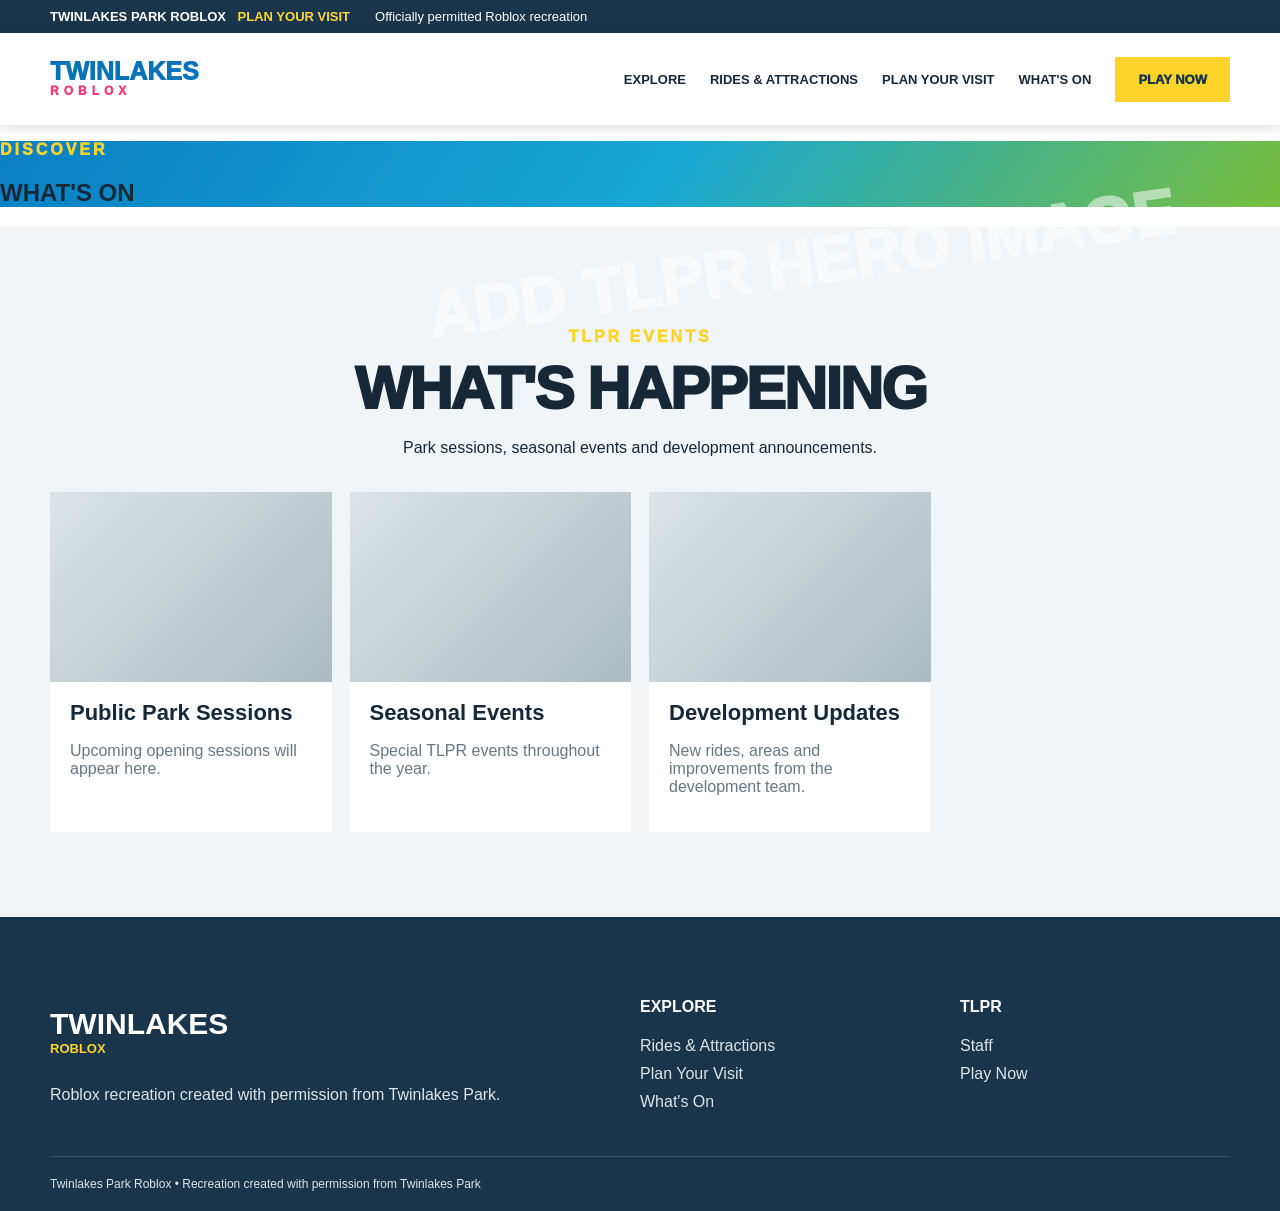
==== events.html @ 4753063f "Add events.html to full TLPR site" ====
<!doctype html><html lang="en"><head><meta charset="utf-8"><meta name="viewport" content="width=device-width,initial-scale=1"><title>What's On | Twinlakes Park Roblox</title><link rel="stylesheet" href="styles.css"></head><body><div class="status">TWINLAKES PARK ROBLOX <a href="plan.html">PLAN YOUR VISIT</a><span>Officially permitted Roblox recreation</span></div><header><a class="logo" href="index.html">TWINLAKES <small>ROBLOX</small></a><button class="hamb">☰</button><nav><a href="explore.html">EXPLORE</a><a href="rides.html">RIDES & ATTRACTIONS</a><a href="plan.html">PLAN YOUR VISIT</a><a href="events.html">WHAT'S ON</a><a class="buy" href="index.html#play">PLAY NOW</a></nav></header><main><section class="pagehero placeholder"><div><p class="kicker">DISCOVER</p><h1>WHAT'S ON</h1></div></section><section class="events"><p class="kicker">TLPR EVENTS</p><h2>WHAT'S HAPPENING</h2><p>Park sessions, seasonal events and development announcements.</p><div class="three"><article><div class="ph"></div><h3>Public Park Sessions</h3><p>Upcoming opening sessions will appear here.</p></article><article><div class="ph"></div><h3>Seasonal Events</h3><p>Special TLPR events throughout the year.</p></article><article><div class="ph"></div><h3>Development Updates</h3><p>New rides, areas and improvements from the development team.</p></article></div></section></main><footer><div class="foot"><div><h3>TWINLAKES <small>ROBLOX</small></h3><p>Roblox recreation created with permission from Twinlakes Park.</p></div><div><h4>EXPLORE</h4><a href="rides.html">Rides & Attractions</a><a href="plan.html">Plan Your Visit</a><a href="events.html">What's On</a></div><div><h4>TLPR</h4><a href="index.html#staff">Staff</a><a href="index.html#play">Play Now</a></div></div><div class="legal">Twinlakes Park Roblox • Recreation created with permission from Twinlakes Park</div></footer><script src="script.js"></script></body></html>
---- styles.css ----
*{box-sizing:border-box}html{scroll-behavior:smooth}body{margin:0;font-family:Arial,Helvetica,sans-serif;color:#162838}a{text-decoration:none;color:inherit;cursor:pointer}.status{background:#18354b;color:#fff;padding:9px max(20px,calc((100% - 1180px)/2));font-weight:800;font-size:13px}.status a{color:#ffd735;margin:0 25px 0 8px}.status span{font-weight:500}header{height:92px;display:flex;align-items:center;padding:0 max(20px,calc((100% - 1180px)/2));background:#fff;position:sticky;top:0;z-index:10;box-shadow:0 2px 12px #0002}.logo{font-size:25px;font-weight:1000;color:#0873b9;line-height:.75}.logo small{display:block;color:#ef3c7d;font-size:12px;letter-spacing:5px;margin-top:7px}nav{margin-left:auto;display:flex;align-items:center;gap:24px;font-size:13px;font-weight:900}nav a:hover{color:#0781c8}.buy,.yellow{background:#ffd42a;color:#18354b;padding:15px 23px;font-weight:1000;border:0;display:inline-block}.hamb{display:none;margin-left:auto;background:none;border:0;font-size:26px}.hero{height:610px;display:flex;align-items:center;padding:0 max(20px,calc((100% - 1180px)/2));position:relative}.placeholder{background:linear-gradient(125deg,#0a7fc3,#18a7d4 52%,#77be3d)}.placeholder:after{content:"ADD TLPR HERO IMAGE";position:absolute;right:8%;color:#fff8;font-size:clamp(28px,5vw,70px);font-weight:1000;transform:rotate(-8deg)}.hero-copy{position:relative;z-index:1;color:#fff;text-shadow:0 3px 12px #0003}.hero-copy p{font-weight:900;letter-spacing:4px}.hero h1{font-size:clamp(55px,8vw,100px);line-height:.78;margin:10px 0 25px;letter-spacing:-5px}.hero h2{font-size:22px;margin-bottom:30px}.white,.events{max-width:1180px;margin:auto;padding:85px 20px;text-align:center}.white>h2,.events>h2,.blue h2,.tickets h2{font-size:clamp(36px,5vw,60px);margin:0 0 14px;font-weight:1000;letter-spacing:-2px}.intro>p,.white>p{max-width:720px;margin:0 auto 40px;color:#65727b}.four,.visitgrid,.three{display:grid;grid-template-columns:repeat(4,1fr);gap:18px}.four a{background:#0878ba;color:#fff;font-size:18px}.four b{display:block;padding:22px}.ph,.rideph{height:190px;background:linear-gradient(135deg,#dce4e8,#aebbc2);display:grid;place-items:center;color:#65727b;font-weight:900}.blue{background:#0878ba;color:#fff;padding:85px 0;text-align:center}.inner{max-width:1180px;margin:auto;padding:0 20px}.kicker{color:#ffd42a;font-weight:1000;letter-spacing:3px;margin-bottom:8px}.filters{display:grid;grid-template-columns:repeat(3,1fr);gap:12px;margin:35px 0}.filters select{padding:16px;border:0;font-weight:800;color:#314552}.rides{display:grid;grid-template-columns:repeat(4,1fr);gap:18px;text-align:left}.rides article{background:#fff;color:#172d3e;padding-bottom:20px}.rides article:nth-child(n+9){display:none}.rides article.show{display:block}.rideph{height:175px}.rides h3{padding:0 18px;margin:18px 0 8px;font-size:19px}.rides a{padding:0 18px;color:#0878ba;font-size:12px;font-weight:1000}.blue .yellow{margin-top:32px}.visitgrid article{text-align:left;border:1px solid #dbe3e8}.visitgrid h3,.visitgrid p{padding:0 18px}.visitgrid h3{margin-top:18px}.visitgrid p{color:#667782}.events{max-width:none;background:#f1f5f7}.events .three{max-width:1180px;margin:35px auto 0}.three article{background:#fff;text-align:left;padding-bottom:20px}.three h3,.three p{padding:0 20px}.three h3{font-size:22px;margin:18px 0 7px}.three p{color:#667782}.tickets{background:#78bd3f;color:#fff;padding:65px max(20px,calc((100% - 1180px)/2));display:flex;align-items:center;justify-content:space-between;gap:30px}.tickets h2{max-width:760px}.tickets .kicker{color:#17374b}footer{background:#18354b;color:#dbe5eb;padding:60px max(20px,calc((100% - 1180px)/2)) 20px}.foot{display:grid;grid-template-columns:2fr 1fr 1fr;gap:50px}.foot h3{font-size:30px;color:#fff}.foot small{display:block;font-size:13px;color:#ffd42a}.foot h4{color:#fff}.foot a{display:block;margin:10px 0}.legal{border-top:1px solid #ffffff24;margin-top:35px;padding-top:20px;font-size:12px}.blue .rideph:after{content:"IMAGE";}.rides.filtered article{display:none}.rides.filtered article.match{display:block}@media(max-width:900px){nav{display:none;position:absolute;top:92px;left:0;right:0;background:#fff;padding:25px;flex-direction:column;align-items:flex-start}.open{display:flex}.hamb{display:block}.rides,.four,.visitgrid{grid-template-columns:repeat(2,1fr)}.three{grid-template-columns:1fr}.placeholder:after{display:none}}@media(max-width:600px){.status span{display:none}.hero{height:520px}.hero h1{font-size:55px}.rides,.four,.visitgrid,.foot{grid-template-columns:1fr}.filters{grid-template-columns:1fr}.tickets{display:block}.tickets .yellow{margin-top:15px}}
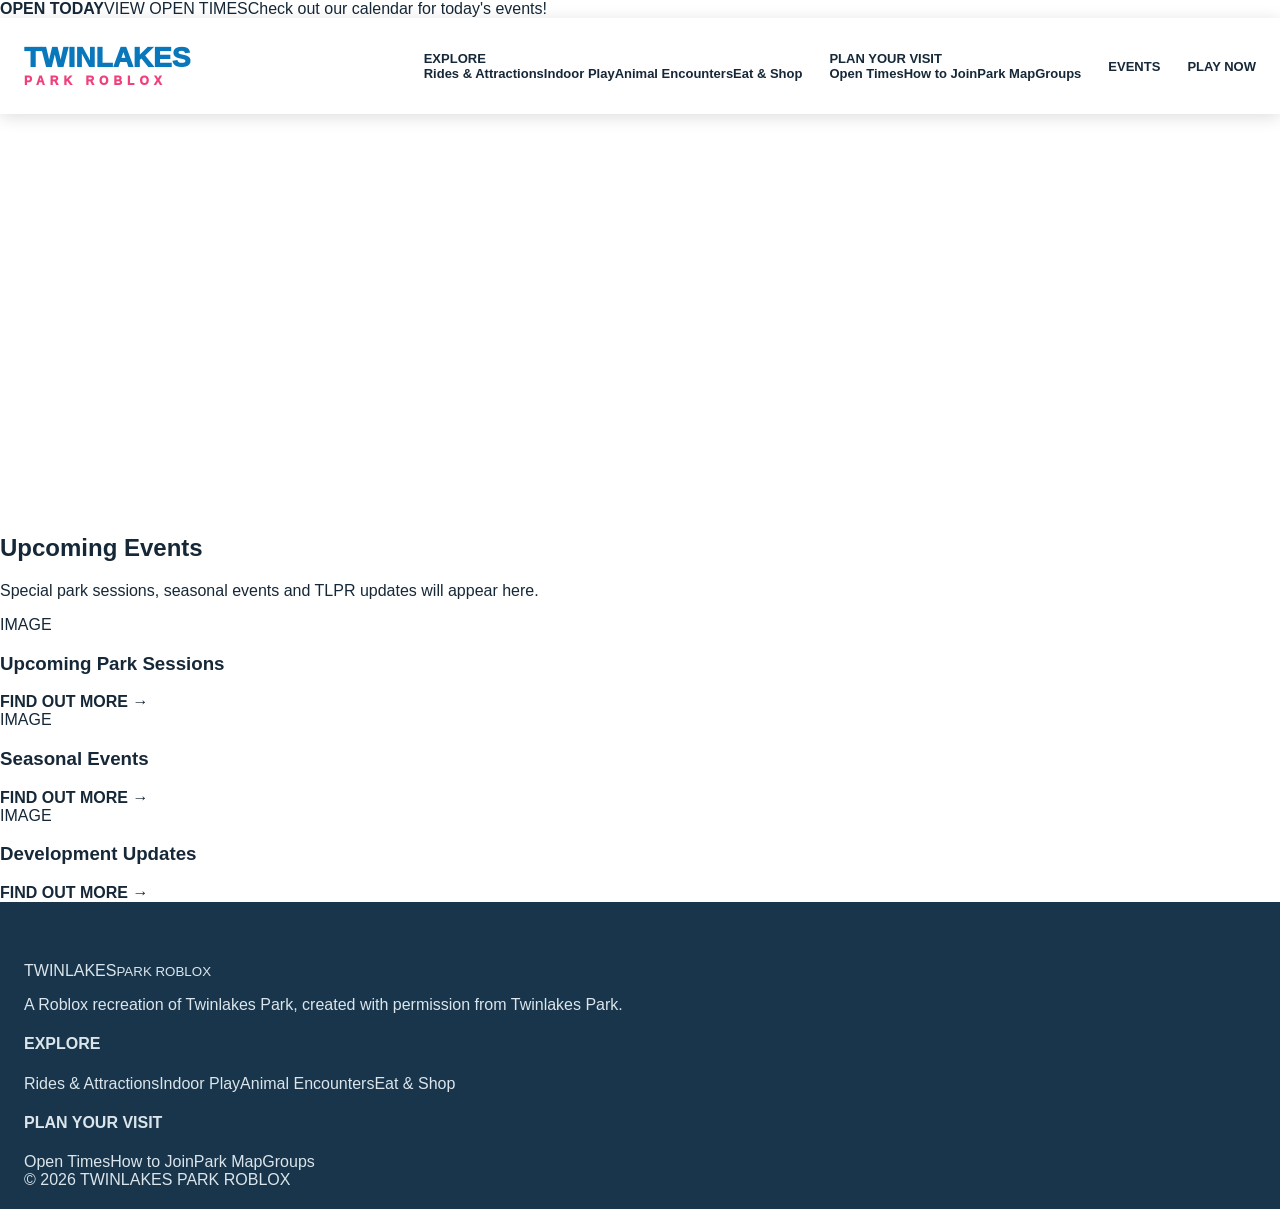
==== commit eeb15af7: "Mirror Twinlakes page structure and fix site design" ====
--- a/events.html
+++ b/events.html
@@ -1 +1 @@
-<!doctype html><html lang="en"><head><meta charset="utf-8"><meta name="viewport" content="width=device-width,initial-scale=1"><title>What's On | Twinlakes Park Roblox</title><link rel="stylesheet" href="styles.css"></head><body><div class="status">TWINLAKES PARK ROBLOX <a href="plan.html">PLAN YOUR VISIT</a><span>Officially permitted Roblox recreation</span></div><header><a class="logo" href="index.html">TWINLAKES <small>ROBLOX</small></a><button class="hamb">☰</button><nav><a href="explore.html">EXPLORE</a><a href="rides.html">RIDES & ATTRACTIONS</a><a href="plan.html">PLAN YOUR VISIT</a><a href="events.html">WHAT'S ON</a><a class="buy" href="index.html#play">PLAY NOW</a></nav></header><main><section class="pagehero placeholder"><div><p class="kicker">DISCOVER</p><h1>WHAT'S ON</h1></div></section><section class="events"><p class="kicker">TLPR EVENTS</p><h2>WHAT'S HAPPENING</h2><p>Park sessions, seasonal events and development announcements.</p><div class="three"><article><div class="ph"></div><h3>Public Park Sessions</h3><p>Upcoming opening sessions will appear here.</p></article><article><div class="ph"></div><h3>Seasonal Events</h3><p>Special TLPR events throughout the year.</p></article><article><div class="ph"></div><h3>Development Updates</h3><p>New rides, areas and improvements from the development team.</p></article></div></section></main><footer><div class="foot"><div><h3>TWINLAKES <small>ROBLOX</small></h3><p>Roblox recreation created with permission from Twinlakes Park.</p></div><div><h4>EXPLORE</h4><a href="rides.html">Rides & Attractions</a><a href="plan.html">Plan Your Visit</a><a href="events.html">What's On</a></div><div><h4>TLPR</h4><a href="index.html#staff">Staff</a><a href="index.html#play">Play Now</a></div></div><div class="legal">Twinlakes Park Roblox • Recreation created with permission from Twinlakes Park</div></footer><script src="script.js"></script></body></html>+<!doctype html><html lang="en"><head><meta charset="utf-8"><meta name="viewport" content="width=device-width,initial-scale=1"><title>Events | Twinlakes Park Roblox</title><link rel="stylesheet" href="styles.css"></head><body><div class="topbar"><div><b>OPEN TODAY</b><a href="opening-times.html">VIEW OPEN TIMES</a><span>Check out our calendar for today's events!</span></div></div><header><a class="logo" href="index.html">TWINLAKES<small>PARK ROBLOX</small></a><button class="hamb" aria-label="Menu">☰</button><nav><div class="drop"><a href="explore.html">EXPLORE</a><div class="menu"><a href="rides.html">Rides & Attractions</a><a href="indoor-play.html">Indoor Play</a><a href="animal-encounters.html">Animal Encounters</a><a href="eat-shop.html">Eat & Shop</a></div></div><div class="drop"><a href="plan.html">PLAN YOUR VISIT</a><div class="menu"><a href="opening-times.html">Open Times</a><a href="how-to-join.html">How to Join</a><a href="park-map.html">Park Map</a><a href="groups.html">Groups</a></div></div><a href="events.html">EVENTS</a><a class="play" href="#play">PLAY NOW</a></nav></header><main><section class="pagehero image-slot"><div><span>WHAT'S ON</span><h1>Events</h1></div></section><section class="content"><div class="sectionhead"><h2>Upcoming Events</h2><p>Special park sessions, seasonal events and TLPR updates will appear here.</p></div><div class="cardgrid"><a class="card" href="#"><div class="image-slot cardimg"><span>IMAGE</span></div><div class="cardbody"><h3>Upcoming Park Sessions</h3><b>FIND OUT MORE →</b></div></a><a class="card" href="#"><div class="image-slot cardimg"><span>IMAGE</span></div><div class="cardbody"><h3>Seasonal Events</h3><b>FIND OUT MORE →</b></div></a><a class="card" href="#"><div class="image-slot cardimg"><span>IMAGE</span></div><div class="cardbody"><h3>Development Updates</h3><b>FIND OUT MORE →</b></div></a></div></section></main><footer><div class="footergrid"><div><div class="flogo">TWINLAKES<small>PARK ROBLOX</small></div><p>A Roblox recreation of Twinlakes Park, created with permission from Twinlakes Park.</p></div><div><h4>EXPLORE</h4><a href="rides.html">Rides & Attractions</a><a href="indoor-play.html">Indoor Play</a><a href="animal-encounters.html">Animal Encounters</a><a href="eat-shop.html">Eat & Shop</a></div><div><h4>PLAN YOUR VISIT</h4><a href="opening-times.html">Open Times</a><a href="how-to-join.html">How to Join</a><a href="park-map.html">Park Map</a><a href="groups.html">Groups</a></div></div><div class="copyright">© 2026 TWINLAKES PARK ROBLOX</div></footer><script src="script.js"></script></body></html>
--- a/styles.css
+++ b/styles.css
@@ -1 +1,11 @@
-*{box-sizing:border-box}html{scroll-behavior:smooth}body{margin:0;font-family:Arial,Helvetica,sans-serif;color:#162838}a{text-decoration:none;color:inherit;cursor:pointer}.status{background:#18354b;color:#fff;padding:9px max(20px,calc((100% - 1180px)/2));font-weight:800;font-size:13px}.status a{color:#ffd735;margin:0 25px 0 8px}.status span{font-weight:500}header{height:92px;display:flex;align-items:center;padding:0 max(20px,calc((100% - 1180px)/2));background:#fff;position:sticky;top:0;z-index:10;box-shadow:0 2px 12px #0002}.logo{font-size:25px;font-weight:1000;color:#0873b9;line-height:.75}.logo small{display:block;color:#ef3c7d;font-size:12px;letter-spacing:5px;margin-top:7px}nav{margin-left:auto;display:flex;align-items:center;gap:24px;font-size:13px;font-weight:900}nav a:hover{color:#0781c8}.buy,.yellow{background:#ffd42a;color:#18354b;padding:15px 23px;font-weight:1000;border:0;display:inline-block}.hamb{display:none;margin-left:auto;background:none;border:0;font-size:26px}.hero{height:610px;display:flex;align-items:center;padding:0 max(20px,calc((100% - 1180px)/2));position:relative}.placeholder{background:linear-gradient(125deg,#0a7fc3,#18a7d4 52%,#77be3d)}.placeholder:after{content:"ADD TLPR HERO IMAGE";position:absolute;right:8%;color:#fff8;font-size:clamp(28px,5vw,70px);font-weight:1000;transform:rotate(-8deg)}.hero-copy{position:relative;z-index:1;color:#fff;text-shadow:0 3px 12px #0003}.hero-copy p{font-weight:900;letter-spacing:4px}.hero h1{font-size:clamp(55px,8vw,100px);line-height:.78;margin:10px 0 25px;letter-spacing:-5px}.hero h2{font-size:22px;margin-bottom:30px}.white,.events{max-width:1180px;margin:auto;padding:85px 20px;text-align:center}.white>h2,.events>h2,.blue h2,.tickets h2{font-size:clamp(36px,5vw,60px);margin:0 0 14px;font-weight:1000;letter-spacing:-2px}.intro>p,.white>p{max-width:720px;margin:0 auto 40px;color:#65727b}.four,.visitgrid,.three{display:grid;grid-template-columns:repeat(4,1fr);gap:18px}.four a{background:#0878ba;color:#fff;font-size:18px}.four b{display:block;padding:22px}.ph,.rideph{height:190px;background:linear-gradient(135deg,#dce4e8,#aebbc2);display:grid;place-items:center;color:#65727b;font-weight:900}.blue{background:#0878ba;color:#fff;padding:85px 0;text-align:center}.inner{max-width:1180px;margin:auto;padding:0 20px}.kicker{color:#ffd42a;font-weight:1000;letter-spacing:3px;margin-bottom:8px}.filters{display:grid;grid-template-columns:repeat(3,1fr);gap:12px;margin:35px 0}.filters select{padding:16px;border:0;font-weight:800;color:#314552}.rides{display:grid;grid-template-columns:repeat(4,1fr);gap:18px;text-align:left}.rides article{background:#fff;color:#172d3e;padding-bottom:20px}.rides article:nth-child(n+9){display:none}.rides article.show{display:block}.rideph{height:175px}.rides h3{padding:0 18px;margin:18px 0 8px;font-size:19px}.rides a{padding:0 18px;color:#0878ba;font-size:12px;font-weight:1000}.blue .yellow{margin-top:32px}.visitgrid article{text-align:left;border:1px solid #dbe3e8}.visitgrid h3,.visitgrid p{padding:0 18px}.visitgrid h3{margin-top:18px}.visitgrid p{color:#667782}.events{max-width:none;background:#f1f5f7}.events .three{max-width:1180px;margin:35px auto 0}.three article{background:#fff;text-align:left;padding-bottom:20px}.three h3,.three p{padding:0 20px}.three h3{font-size:22px;margin:18px 0 7px}.three p{color:#667782}.tickets{background:#78bd3f;color:#fff;padding:65px max(20px,calc((100% - 1180px)/2));display:flex;align-items:center;justify-content:space-between;gap:30px}.tickets h2{max-width:760px}.tickets .kicker{color:#17374b}footer{background:#18354b;color:#dbe5eb;padding:60px max(20px,calc((100% - 1180px)/2)) 20px}.foot{display:grid;grid-template-columns:2fr 1fr 1fr;gap:50px}.foot h3{font-size:30px;color:#fff}.foot small{display:block;font-size:13px;color:#ffd42a}.foot h4{color:#fff}.foot a{display:block;margin:10px 0}.legal{border-top:1px solid #ffffff24;margin-top:35px;padding-top:20px;font-size:12px}.blue .rideph:after{content:"IMAGE";}.rides.filtered article{display:none}.rides.filtered article.match{display:block}@media(max-width:900px){nav{display:none;position:absolute;top:92px;left:0;right:0;background:#fff;padding:25px;flex-direction:column;align-items:flex-start}.open{display:flex}.hamb{display:block}.rides,.four,.visitgrid{grid-template-columns:repeat(2,1fr)}.three{grid-template-columns:1fr}.placeholder:after{display:none}}@media(max-width:600px){.status span{display:none}.hero{height:520px}.hero h1{font-size:55px}.rides,.four,.visitgrid,.foot{grid-template-columns:1fr}.filters{grid-template-columns:1fr}.tickets{display:block}.tickets .yellow{margin-top:15px}}+*{box-sizing:border-box}html{scroll-behavior:smooth}body{margin:0;font-family:Arial,Helvetica,sans-serif;color:#162838;background:#fff}a{text-decoration:none;color:inherit;cursor:pointer}
+.status{background:#17364c;color:#fff;padding:10px max(24px,calc((100% - 1240px)/2));font-size:13px;font-weight:800}.status a{color:#ffd52a;margin:0 22px 0 8px}.status span{font-weight:500}
+header{min-height:96px;display:flex;align-items:center;padding:0 max(24px,calc((100% - 1240px)/2));background:#fff;position:sticky;top:0;z-index:20;box-shadow:0 3px 16px #0002}.logo{font-size:28px;font-weight:1000;color:#0877bb;line-height:.75}.logo small{display:block;color:#ef3f7c;font-size:12px;letter-spacing:5px;margin-top:9px}nav{margin-left:auto;display:flex;align-items:center;gap:27px;font-size:13px;font-weight:900}nav a{white-space:nowrap}nav a:hover{color:#0781c8}.buy,.yellow{background:#ffd42a;color:#17364c;padding:16px 25px;font-weight:1000;border:0;display:inline-block}.hamb{display:none;margin-left:auto;background:none;border:0;font-size:26px}
+.hero{height:620px;display:flex;align-items:center;padding:0 max(24px,calc((100% - 1240px)/2));position:relative;overflow:hidden}.placeholder{background:linear-gradient(125deg,#087ac0,#16a7d0 52%,#73bd42)}.placeholder:after{content:"ADD TLPR HERO IMAGE";position:absolute;right:7%;color:#ffffff66;font-size:clamp(28px,5vw,70px);font-weight:1000;transform:rotate(-7deg)}.hero-copy{position:relative;z-index:2;color:#fff;text-shadow:0 3px 14px #0004;max-width:700px}.hero-copy p{font-weight:900;letter-spacing:4px}.hero h1{font-size:clamp(58px,7vw,96px);line-height:.86;margin:10px 0 24px;letter-spacing:-4px}.hero h2{font-size:25px;margin:0 0 30px}
+.white,.events{max-width:1240px;margin:auto;padding:85px 24px;text-align:center}.white>h2,.events>h2,.blue h2,.tickets h2{font-size:clamp(38px,4.4vw,58px);line-height:1;margin:0 0 15px;font-weight:1000;letter-spacing:-2px}.intro>p,.white>p{max-width:760px;margin:0 auto 42px;color:#65727b;line-height:1.6}
+.four,.visitgrid{display:grid;grid-template-columns:repeat(4,1fr);gap:20px}.three{display:grid;grid-template-columns:repeat(3,1fr);gap:20px}.four a{background:#0878ba;color:#fff;font-size:18px}.four b{display:block;padding:22px}.ph,.rideph{height:190px;background:#dbe3e7;display:grid;place-items:center;color:#71808a;font-weight:900}
+.blue{background:#0878ba;color:#fff;padding:85px 0;text-align:center}.inner{max-width:1240px;margin:auto;padding:0 24px}.kicker{color:#ffd42a;font-weight:1000;letter-spacing:3px;margin:0 0 9px}.filters{display:grid;grid-template-columns:repeat(3,1fr);gap:12px;margin:35px 0}.filters select{padding:17px;border:0;font-weight:800;color:#314552}.rides{display:grid;grid-template-columns:repeat(4,1fr);gap:20px;text-align:left}.rides article{background:#fff;color:#172d3e;padding-bottom:20px}.rides article:nth-child(n+9){display:none}.rides article.show{display:block}.rideph{height:180px}.rides h3{padding:0 18px;margin:18px 0 8px;font-size:19px}.rides a{padding:0 18px;color:#0878ba;font-size:12px;font-weight:1000}.blue .yellow{margin-top:32px}.blue .rideph:after{content:"IMAGE"}.rides.filtered article{display:none}.rides.filtered article.match{display:block}
+.visitgrid article{text-align:left;border:1px solid #dbe3e8}.visitgrid h3,.visitgrid p{padding:0 18px}.visitgrid h3{margin-top:18px}.visitgrid p{color:#667782;line-height:1.5}.events{max-width:none;background:#f1f5f7}.events .three{max-width:1240px;margin:35px auto 0}.three article{background:#fff;text-align:left;padding-bottom:20px}.three h3,.three p{padding:0 20px}.three h3{font-size:22px;margin:18px 0 7px}.three p{color:#667782;line-height:1.5}.tickets{background:#78bd3f;color:#fff;padding:65px max(24px,calc((100% - 1240px)/2));display:flex;align-items:center;justify-content:space-between;gap:30px}.tickets h2{max-width:760px}.tickets .kicker{color:#17374b}
+footer{background:#18354b;color:#dbe5eb;padding:60px max(24px,calc((100% - 1240px)/2)) 20px}.foot{display:grid;grid-template-columns:2fr 1fr 1fr;gap:50px}.foot h3{font-size:30px;color:#fff}.foot small{display:block;font-size:13px;color:#ffd42a}.foot h4{color:#fff}.foot a{display:block;margin:10px 0}.legal{border-top:1px solid #ffffff24;margin-top:35px;padding-top:20px;font-size:12px}
+.pagehero{min-height:400px;display:flex;align-items:flex-end;padding:65px max(24px,calc((100% - 1240px)/2));position:relative;color:#fff;overflow:hidden}.pagehero>div{position:relative;z-index:2}.pagehero h1{font-size:clamp(54px,7vw,90px);line-height:.88;letter-spacing:-4px;margin:8px 0 0}.pagehero.placeholder:after{content:"ADD TLPR IMAGE";font-size:clamp(26px,4vw,55px)}
+@media(max-width:1050px){nav{gap:14px;font-size:11px}.rides{grid-template-columns:repeat(3,1fr)}}@media(max-width:820px){nav{display:none;position:absolute;top:96px;left:0;right:0;background:#fff;padding:25px;flex-direction:column;align-items:flex-start;box-shadow:0 10px 20px #0002}.open{display:flex}.hamb{display:block}.rides,.four,.visitgrid{grid-template-columns:repeat(2,1fr)}.three{grid-template-columns:1fr}.placeholder:after{display:none}}@media(max-width:560px){.status span{display:none}.hero{height:520px}.hero h1{font-size:54px}.rides,.four,.visitgrid,.foot{grid-template-columns:1fr}.filters{grid-template-columns:1fr}.tickets{display:block}.tickets .yellow{margin-top:15px}}
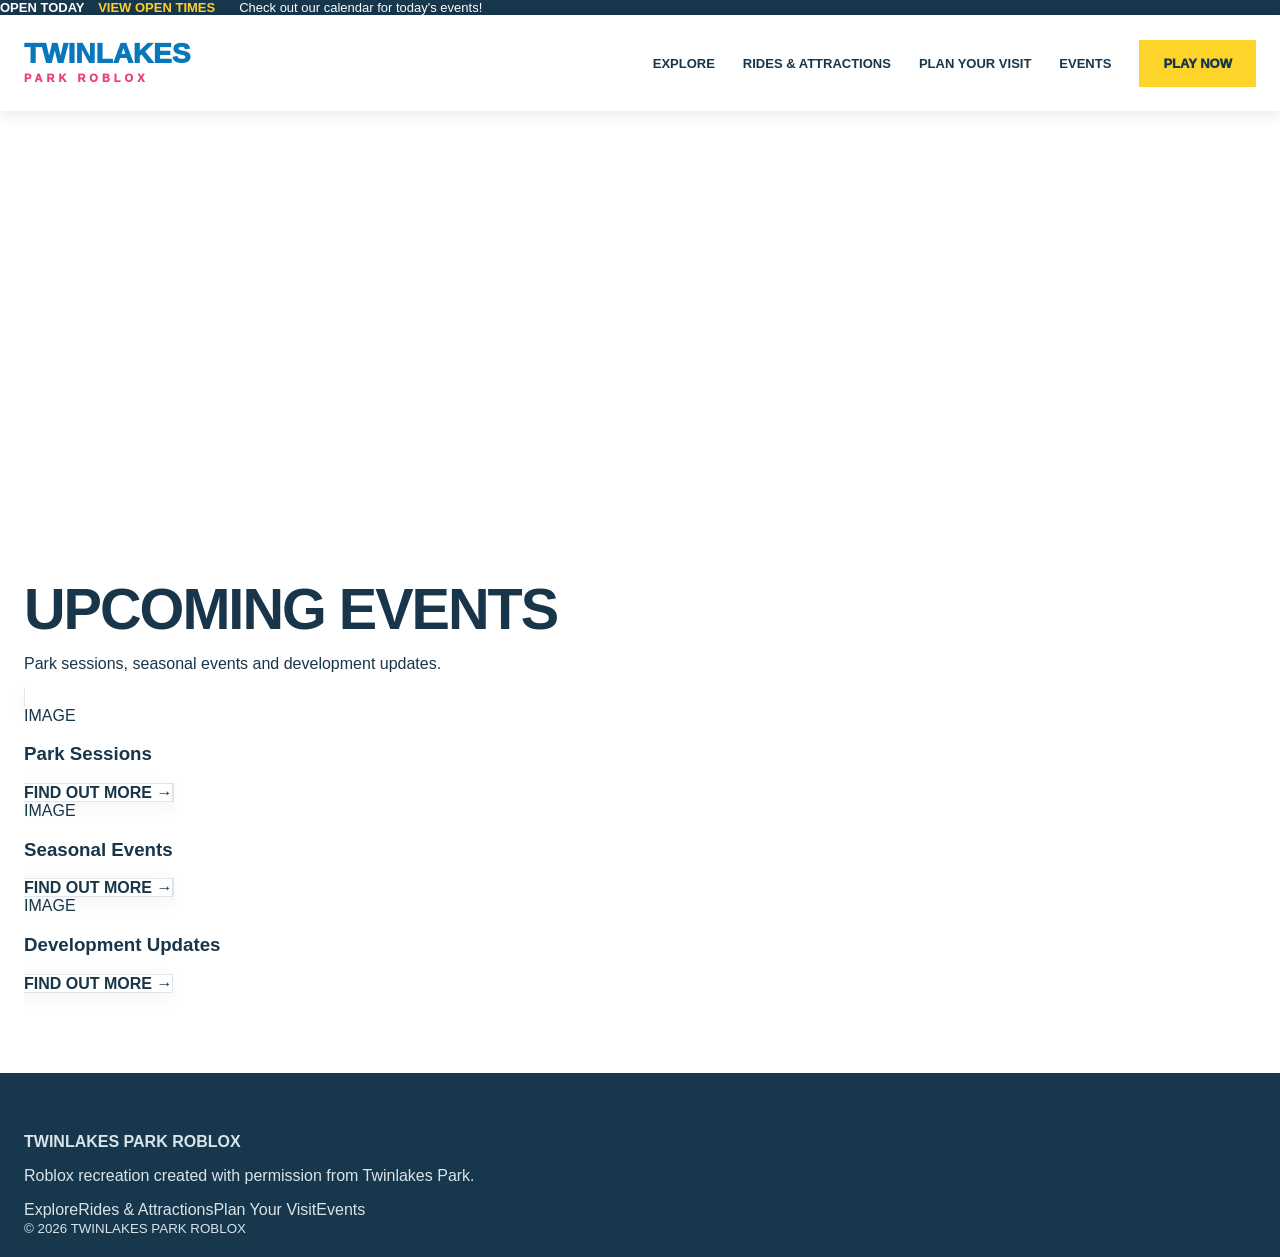
==== commit d67a2956: "Audit and mirror Twinlakes site structure" ====
--- a/events.html
+++ b/events.html
@@ -1 +1 @@
-<!doctype html><html lang="en"><head><meta charset="utf-8"><meta name="viewport" content="width=device-width,initial-scale=1"><title>Events | Twinlakes Park Roblox</title><link rel="stylesheet" href="styles.css"></head><body><div class="topbar"><div><b>OPEN TODAY</b><a href="opening-times.html">VIEW OPEN TIMES</a><span>Check out our calendar for today's events!</span></div></div><header><a class="logo" href="index.html">TWINLAKES<small>PARK ROBLOX</small></a><button class="hamb" aria-label="Menu">☰</button><nav><div class="drop"><a href="explore.html">EXPLORE</a><div class="menu"><a href="rides.html">Rides & Attractions</a><a href="indoor-play.html">Indoor Play</a><a href="animal-encounters.html">Animal Encounters</a><a href="eat-shop.html">Eat & Shop</a></div></div><div class="drop"><a href="plan.html">PLAN YOUR VISIT</a><div class="menu"><a href="opening-times.html">Open Times</a><a href="how-to-join.html">How to Join</a><a href="park-map.html">Park Map</a><a href="groups.html">Groups</a></div></div><a href="events.html">EVENTS</a><a class="play" href="#play">PLAY NOW</a></nav></header><main><section class="pagehero image-slot"><div><span>WHAT'S ON</span><h1>Events</h1></div></section><section class="content"><div class="sectionhead"><h2>Upcoming Events</h2><p>Special park sessions, seasonal events and TLPR updates will appear here.</p></div><div class="cardgrid"><a class="card" href="#"><div class="image-slot cardimg"><span>IMAGE</span></div><div class="cardbody"><h3>Upcoming Park Sessions</h3><b>FIND OUT MORE →</b></div></a><a class="card" href="#"><div class="image-slot cardimg"><span>IMAGE</span></div><div class="cardbody"><h3>Seasonal Events</h3><b>FIND OUT MORE →</b></div></a><a class="card" href="#"><div class="image-slot cardimg"><span>IMAGE</span></div><div class="cardbody"><h3>Development Updates</h3><b>FIND OUT MORE →</b></div></a></div></section></main><footer><div class="footergrid"><div><div class="flogo">TWINLAKES<small>PARK ROBLOX</small></div><p>A Roblox recreation of Twinlakes Park, created with permission from Twinlakes Park.</p></div><div><h4>EXPLORE</h4><a href="rides.html">Rides & Attractions</a><a href="indoor-play.html">Indoor Play</a><a href="animal-encounters.html">Animal Encounters</a><a href="eat-shop.html">Eat & Shop</a></div><div><h4>PLAN YOUR VISIT</h4><a href="opening-times.html">Open Times</a><a href="how-to-join.html">How to Join</a><a href="park-map.html">Park Map</a><a href="groups.html">Groups</a></div></div><div class="copyright">© 2026 TWINLAKES PARK ROBLOX</div></footer><script src="script.js"></script></body></html>+<!doctype html><html><head><meta charset="utf-8"><meta name="viewport" content="width=device-width,initial-scale=1"><title>Events | TLPR</title><link rel="stylesheet" href="styles.css"></head><body><div class="topbar"><b>OPEN TODAY</b> <a href="opening-times.html">VIEW OPEN TIMES</a><span>Check out our calendar for today's events!</span></div><header><a class="logo" href="index.html">TWINLAKES<small>PARK ROBLOX</small></a><button class="hamb">☰</button><nav><a href="explore.html">EXPLORE</a><a href="rides.html">RIDES & ATTRACTIONS</a><a href="plan.html">PLAN YOUR VISIT</a><a href="events.html">EVENTS</a><a class="play" href="#">PLAY NOW</a></nav></header><section class="pagehero"><div><span>DISCOVER</span><h1>Events</h1></div></section><section class="content center"><h2>UPCOMING EVENTS</h2><p>Park sessions, seasonal events and development updates.</p><div class="cards"><a class="card" href="#"><div class="img">IMAGE</div><h3>Park Sessions</h3><b>FIND OUT MORE →</b></a><a class="card" href="#"><div class="img">IMAGE</div><h3>Seasonal Events</h3><b>FIND OUT MORE →</b></a><a class="card" href="#"><div class="img">IMAGE</div><h3>Development Updates</h3><b>FIND OUT MORE →</b></a></div></section><footer><div><b>TWINLAKES PARK ROBLOX</b><p>Roblox recreation created with permission from Twinlakes Park.</p></div><div class="footlinks"><a href="explore.html">Explore</a><a href="rides.html">Rides & Attractions</a><a href="plan.html">Plan Your Visit</a><a href="events.html">Events</a></div><small>© 2026 TWINLAKES PARK ROBLOX</small></footer><script src="script.js"></script></body></html>
--- a/styles.css
+++ b/styles.css
@@ -1,11 +1 @@
-*{box-sizing:border-box}html{scroll-behavior:smooth}body{margin:0;font-family:Arial,Helvetica,sans-serif;color:#162838;background:#fff}a{text-decoration:none;color:inherit;cursor:pointer}
-.status{background:#17364c;color:#fff;padding:10px max(24px,calc((100% - 1240px)/2));font-size:13px;font-weight:800}.status a{color:#ffd52a;margin:0 22px 0 8px}.status span{font-weight:500}
-header{min-height:96px;display:flex;align-items:center;padding:0 max(24px,calc((100% - 1240px)/2));background:#fff;position:sticky;top:0;z-index:20;box-shadow:0 3px 16px #0002}.logo{font-size:28px;font-weight:1000;color:#0877bb;line-height:.75}.logo small{display:block;color:#ef3f7c;font-size:12px;letter-spacing:5px;margin-top:9px}nav{margin-left:auto;display:flex;align-items:center;gap:27px;font-size:13px;font-weight:900}nav a{white-space:nowrap}nav a:hover{color:#0781c8}.buy,.yellow{background:#ffd42a;color:#17364c;padding:16px 25px;font-weight:1000;border:0;display:inline-block}.hamb{display:none;margin-left:auto;background:none;border:0;font-size:26px}
-.hero{height:620px;display:flex;align-items:center;padding:0 max(24px,calc((100% - 1240px)/2));position:relative;overflow:hidden}.placeholder{background:linear-gradient(125deg,#087ac0,#16a7d0 52%,#73bd42)}.placeholder:after{content:"ADD TLPR HERO IMAGE";position:absolute;right:7%;color:#ffffff66;font-size:clamp(28px,5vw,70px);font-weight:1000;transform:rotate(-7deg)}.hero-copy{position:relative;z-index:2;color:#fff;text-shadow:0 3px 14px #0004;max-width:700px}.hero-copy p{font-weight:900;letter-spacing:4px}.hero h1{font-size:clamp(58px,7vw,96px);line-height:.86;margin:10px 0 24px;letter-spacing:-4px}.hero h2{font-size:25px;margin:0 0 30px}
-.white,.events{max-width:1240px;margin:auto;padding:85px 24px;text-align:center}.white>h2,.events>h2,.blue h2,.tickets h2{font-size:clamp(38px,4.4vw,58px);line-height:1;margin:0 0 15px;font-weight:1000;letter-spacing:-2px}.intro>p,.white>p{max-width:760px;margin:0 auto 42px;color:#65727b;line-height:1.6}
-.four,.visitgrid{display:grid;grid-template-columns:repeat(4,1fr);gap:20px}.three{display:grid;grid-template-columns:repeat(3,1fr);gap:20px}.four a{background:#0878ba;color:#fff;font-size:18px}.four b{display:block;padding:22px}.ph,.rideph{height:190px;background:#dbe3e7;display:grid;place-items:center;color:#71808a;font-weight:900}
-.blue{background:#0878ba;color:#fff;padding:85px 0;text-align:center}.inner{max-width:1240px;margin:auto;padding:0 24px}.kicker{color:#ffd42a;font-weight:1000;letter-spacing:3px;margin:0 0 9px}.filters{display:grid;grid-template-columns:repeat(3,1fr);gap:12px;margin:35px 0}.filters select{padding:17px;border:0;font-weight:800;color:#314552}.rides{display:grid;grid-template-columns:repeat(4,1fr);gap:20px;text-align:left}.rides article{background:#fff;color:#172d3e;padding-bottom:20px}.rides article:nth-child(n+9){display:none}.rides article.show{display:block}.rideph{height:180px}.rides h3{padding:0 18px;margin:18px 0 8px;font-size:19px}.rides a{padding:0 18px;color:#0878ba;font-size:12px;font-weight:1000}.blue .yellow{margin-top:32px}.blue .rideph:after{content:"IMAGE"}.rides.filtered article{display:none}.rides.filtered article.match{display:block}
-.visitgrid article{text-align:left;border:1px solid #dbe3e8}.visitgrid h3,.visitgrid p{padding:0 18px}.visitgrid h3{margin-top:18px}.visitgrid p{color:#667782;line-height:1.5}.events{max-width:none;background:#f1f5f7}.events .three{max-width:1240px;margin:35px auto 0}.three article{background:#fff;text-align:left;padding-bottom:20px}.three h3,.three p{padding:0 20px}.three h3{font-size:22px;margin:18px 0 7px}.three p{color:#667782;line-height:1.5}.tickets{background:#78bd3f;color:#fff;padding:65px max(24px,calc((100% - 1240px)/2));display:flex;align-items:center;justify-content:space-between;gap:30px}.tickets h2{max-width:760px}.tickets .kicker{color:#17374b}
-footer{background:#18354b;color:#dbe5eb;padding:60px max(24px,calc((100% - 1240px)/2)) 20px}.foot{display:grid;grid-template-columns:2fr 1fr 1fr;gap:50px}.foot h3{font-size:30px;color:#fff}.foot small{display:block;font-size:13px;color:#ffd42a}.foot h4{color:#fff}.foot a{display:block;margin:10px 0}.legal{border-top:1px solid #ffffff24;margin-top:35px;padding-top:20px;font-size:12px}
-.pagehero{min-height:400px;display:flex;align-items:flex-end;padding:65px max(24px,calc((100% - 1240px)/2));position:relative;color:#fff;overflow:hidden}.pagehero>div{position:relative;z-index:2}.pagehero h1{font-size:clamp(54px,7vw,90px);line-height:.88;letter-spacing:-4px;margin:8px 0 0}.pagehero.placeholder:after{content:"ADD TLPR IMAGE";font-size:clamp(26px,4vw,55px)}
-@media(max-width:1050px){nav{gap:14px;font-size:11px}.rides{grid-template-columns:repeat(3,1fr)}}@media(max-width:820px){nav{display:none;position:absolute;top:96px;left:0;right:0;background:#fff;padding:25px;flex-direction:column;align-items:flex-start;box-shadow:0 10px 20px #0002}.open{display:flex}.hamb{display:block}.rides,.four,.visitgrid{grid-template-columns:repeat(2,1fr)}.three{grid-template-columns:1fr}.placeholder:after{display:none}}@media(max-width:560px){.status span{display:none}.hero{height:520px}.hero h1{font-size:54px}.rides,.four,.visitgrid,.foot{grid-template-columns:1fr}.filters{grid-template-columns:1fr}.tickets{display:block}.tickets .yellow{margin-top:15px}}+*{box-sizing:border-box}html{scroll-behavior:smooth}body{margin:0;font-family:Arial,Helvetica,sans-serif;color:#18354a;background:#fff}a{text-decoration:none;color:inherit}.topbar{background:#17374d;color:#fff;font-size:13px;font-weight:800}.topbar>div{max-width:1280px;margin:auto;padding:10px 24px}.topbar a{color:#ffd22d;margin:0 24px 0 10px}.topbar span{font-weight:500}header{height:96px;background:#fff;display:flex;align-items:center;padding:0 max(24px,calc((100% - 1280px)/2));position:sticky;top:0;z-index:20;box-shadow:0 3px 16px #00000018}.logo,.flogo{font-size:28px;font-weight:1000;color:#0878bb;line-height:.8}.logo small,.flogo small{display:block;color:#ed3e7b;font-size:11px;letter-spacing:4px;margin-top:8px}nav{margin-left:auto;display:flex;align-items:center;gap:28px;font-size:13px;font-weight:900}nav>a,.drop>a{padding:38px 0}.play,.yellow{background:#ffd42a!important;color:#17374d!important;padding:16px 24px!important;font-weight:1000;border:0}.drop{position:relative}.menu{display:none;position:absolute;top:62px;left:-20px;background:#fff;min-width:210px;box-shadow:0 10px 25px #0002;padding:12px}.menu a{display:block;padding:11px 12px}.drop:hover .menu{display:block}.hamb{display:none;margin-left:auto;border:0;background:none;font-size:26px}.image-slot{background:linear-gradient(125deg,#087fc3,#19a8d0 52%,#72bd43);position:relative;overflow:hidden}.image-slot:after{content:"IMAGE PLACEHOLDER";position:absolute;right:6%;top:45%;font-size:clamp(24px,4vw,58px);font-weight:1000;color:#ffffff4d;transform:rotate(-6deg)}.homehero{height:610px;display:flex;align-items:center;padding:0 max(24px,calc((100% - 1280px)/2))}.heroText{position:relative;z-index:2;color:#fff;max-width:650px}.heroText>span,.sectionhead>span{font-weight:1000;letter-spacing:3px}.heroText h1{font-size:clamp(64px,8vw,105px);line-height:.8;letter-spacing:-5px;margin:12px 0 25px}.heroText p{font-size:22px;font-weight:700}.pagehero{height:390px;display:flex;align-items:flex-end;padding:60px max(24px,calc((100% - 1280px)/2));color:#fff}.pagehero>div{position:relative;z-index:2}.pagehero span{font-weight:1000;letter-spacing:3px}.pagehero h1{font-size:clamp(55px,7vw,90px);line-height:.9;margin:8px 0 0;letter-spacing:-4px}.content{max-width:1280px;margin:auto;padding:80px 24px}.intro{text-align:center}.intro>p,.sectionhead p{color:#667985;max-width:760px;line-height:1.6}.intro>p{margin:0 auto 40px}.content h2,.band h2{font-size:clamp(36px,4.5vw,58px);line-height:1;margin:0 0 15px;letter-spacing:-2px}.cardgrid{display:grid;grid-template-columns:repeat(4,1fr);gap:22px}.card{background:#fff;border:1px solid #e0e6e9;box-shadow:0 5px 18px #18354a0d;text-align:left;transition:.2s}.card:hover{transform:translateY(-3px);box-shadow:0 9px 24px #18354a1a}.cardimg{height:185px}.cardimg:after{display:none}.cardimg span{margin:auto;color:#ffffffcc;font-weight:1000}.cardbody{padding:20px}.cardbody h3{margin:0 0 10px;font-size:20px}.cardbody p{color:#697b86;line-height:1.5}.cardbody b{font-size:11px;color:#0878bb}.band{background:#0878bb;color:#fff;padding:65px max(24px,calc((100% - 1280px)/2));display:flex;justify-content:space-between;align-items:center;gap:30px}.band span{color:#ffd42a;font-weight:1000;letter-spacing:3px}.sectionhead{text-align:center;margin-bottom:35px}.sectionhead p{margin:0 auto}.filterbar{display:grid;grid-template-columns:repeat(3,1fr);gap:14px;margin:0 0 30px}.filterbar select{padding:17px;border:1px solid #d6e0e5;background:#fff;font-weight:800;color:#344b59}.notice,.infoBox{margin-top:35px;background:#f0f4f6;padding:25px;font-weight:700}.narrow{max-width:900px}.narrow p{line-height:1.7;color:#607581}.mapSlot{height:500px;margin-top:30px;display:grid;place-items:center}.mapSlot:after{display:none}.mapSlot span{color:#fff;font-size:24px;font-weight:1000}footer{background:#17374d;color:#d9e4e9;padding:60px max(24px,calc((100% - 1280px)/2)) 20px}.footergrid{display:grid;grid-template-columns:2fr 1fr 1fr;gap:50px}.footergrid h4{color:#fff}.footergrid a{display:block;margin:10px 0}.flogo{color:#fff}.copyright{border-top:1px solid #ffffff22;margin-top:40px;padding-top:20px;font-size:12px}@media(max-width:950px){nav{display:none;position:absolute;top:96px;left:0;right:0;background:#fff;flex-direction:column;align-items:flex-start;padding:25px}.open{display:flex}.hamb{display:block}.drop>a,nav>a{padding:7px 0}.menu{display:none!important}.cardgrid{grid-template-columns:repeat(2,1fr)}}@media(max-width:600px){.topbar span{display:none}.homehero{height:520px}.heroText h1{font-size:58px}.cardgrid,.footergrid,.filterbar{grid-template-columns:1fr}.band{display:block}.band .yellow{display:inline-block;margin-top:15px}.pagehero{height:320px}}
